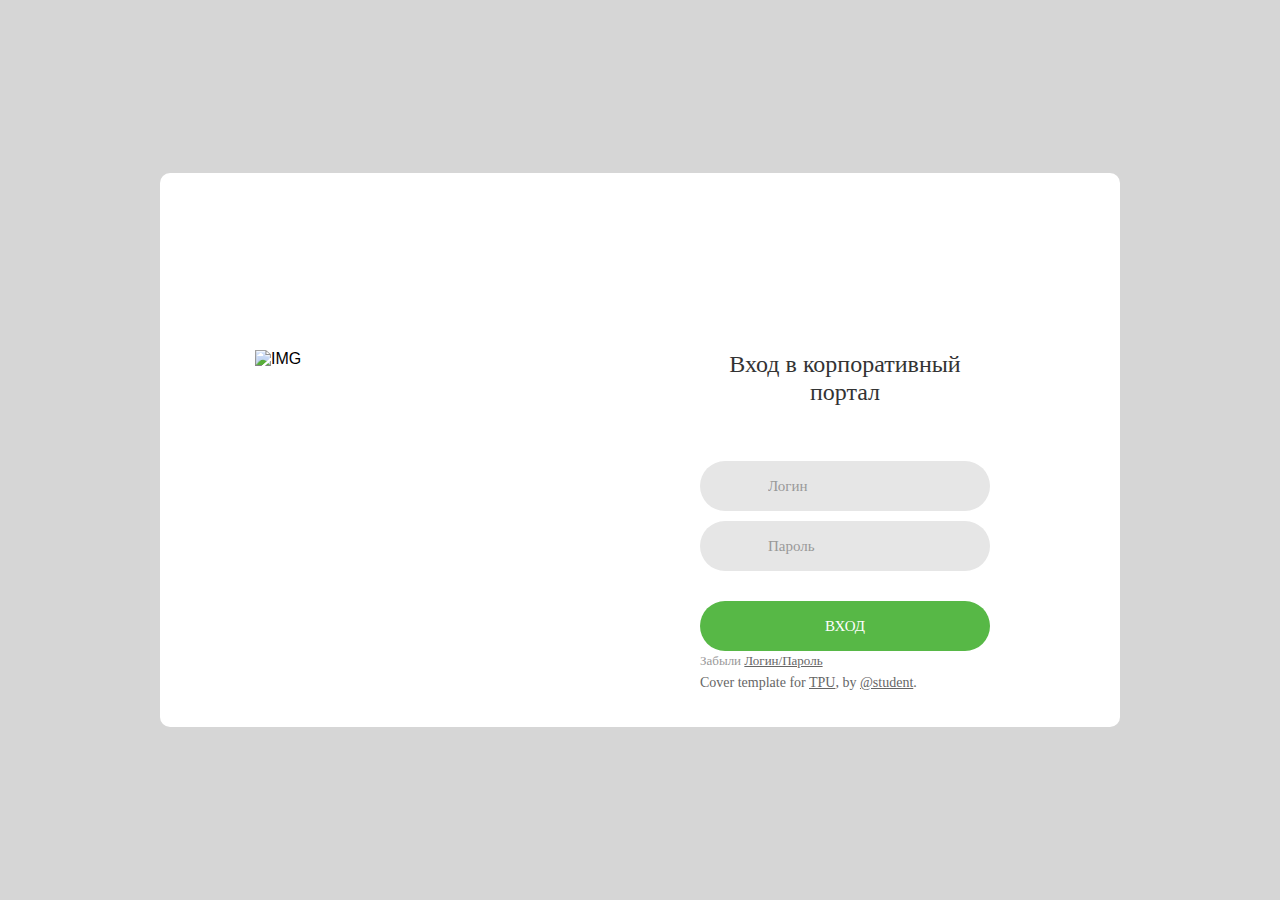
==== index.html @ 81877d41 "Добавил все необходимые ресурсы, изменил текст на русский" ====
<!DOCTYPE html>
<html lang="en">
<head>
	<title>Вход в портал</title>
	<meta charset="UTF-8">
	<meta name="viewport" content="width=device-width, initial-scale=1">
<!--===============================================================================================-->	
	<link rel="icon" type="image/png" href="images/icons/favicon.png"/>
<!--===============================================================================================-->
	<link rel="stylesheet" type="text/css" href="vendor/bootstrap/css/bootstrap.min.css">
<!--===============================================================================================-->
	<link rel="stylesheet" type="text/css" href="fonts/font-awesome-4.7.0/css/font-awesome.min.css">
<!--===============================================================================================-->
	<link rel="stylesheet" type="text/css" href="vendor/animate/animate.css">
<!--===============================================================================================-->	
	<link rel="stylesheet" type="text/css" href="vendor/css-hamburgers/hamburgers.min.css">
<!--===============================================================================================-->
	<link rel="stylesheet" type="text/css" href="vendor/select2/select2.min.css">
<!--===============================================================================================-->
	<link rel="stylesheet" type="text/css" href="css/util.css">
	<link rel="stylesheet" type="text/css" href="css/main.css">
<!--===============================================================================================-->
</head>
<body>
	
	<div class="limiter">
		<div class="container-login100">
			<div class="wrap-login100">
				<div class="login100-pic js-tilt" data-tilt>
					<img src="images/img-01.png" alt="IMG">
				</div>

				<form class="login100-form validate-form">
					<span class="login100-form-title">
						Вход в корпоративный портал
					</span>

					<div class="wrap-input100 validate-input" data-validate = "Valid email is required: ex@abc.xyz">
						<input class="input100" type="text" name="email" placeholder="Логин">
						<span class="focus-input100"></span>
						<span class="symbol-input100">
							<i class="fa fa-envelope" aria-hidden="true"></i>
						</span>
					</div>

					<div class="wrap-input100 validate-input" data-validate = "Password is required">
						<input class="input100" type="password" name="pass" placeholder="Пароль">
						<span class="focus-input100"></span>
						<span class="symbol-input100">
							<i class="fa fa-lock" aria-hidden="true"></i>
						</span>
					</div>
					
					<div class="container-login100-form-btn">
						<button class="login100-form-btn">
							Вход
						</button>
					</div>

					<div class="text-center p-t-12">
						<span class="txt1">
							Забыли
						</span>
						<a class="txt2" href="#">
							Логин/Пароль
						</a>
					</div>

					<div class="text-center p-t-136">
						<p>Cover template for <a href="https://tpu.ru/">TPU</a>, by <a href="https://tpu.ru/">@student</a>.</p>
					</div>
				</form>
			</div>
		</div>
	</div>
	
	

	
<!--===============================================================================================-->	
	<script src="vendor/jquery/jquery-3.2.1.min.js"></script>
<!--===============================================================================================-->
	<script src="vendor/bootstrap/js/popper.js"></script>
	<script src="vendor/bootstrap/js/bootstrap.min.js"></script>
<!--===============================================================================================-->
	<script src="vendor/select2/select2.min.js"></script>
<!--===============================================================================================-->
	<script src="vendor/tilt/tilt.jquery.min.js"></script>
	<script >
		$('.js-tilt').tilt({
			scale: 1.1
		})
	</script>
<!--===============================================================================================-->
	<script src="js/main.js"></script>

</body>
</html>
---- css/main.css ----
/*//////////////////////////////////////////////////////////////////
[ FONT ]*/

@font-face {
  font-family: Poppins-Regular;
  src: url('../fonts/poppins/Poppins-Regular.ttf'); 
}

@font-face {
  font-family: Poppins-Bold;
  src: url('../fonts/poppins/Poppins-Bold.ttf'); 
}

@font-face {
  font-family: Poppins-Medium;
  src: url('../fonts/poppins/Poppins-Medium.ttf'); 
}

@font-face {
  font-family: Montserrat-Bold;
  src: url('../fonts/montserrat/Montserrat-Bold.ttf'); 
}

/*//////////////////////////////////////////////////////////////////
[ RESTYLE TAG ]*/

* {
	margin: 0px; 
	padding: 0px; 
	box-sizing: border-box;
}

body, html {
	height: 100%;
	font-family: Poppins-Regular, sans-serif;
}

/*---------------------------------------------*/
a {
	font-family: Poppins-Regular;
	font-size: 14px;
	line-height: 1.7;
	color: #666666;
	margin: 0px;
	transition: all 0.4s;
	-webkit-transition: all 0.4s;
  -o-transition: all 0.4s;
  -moz-transition: all 0.4s;
}

a:focus {
	outline: none !important;
}

a:hover {
	text-decoration: none;
  color: #57b846;
}

/*---------------------------------------------*/
h1,h2,h3,h4,h5,h6 {
	margin: 0px;
}

p {
	font-family: Poppins-Regular;
	font-size: 14px;
	line-height: 1.7;
	color: #666666;
	margin: 0px;
}

ul, li {
	margin: 0px;
	list-style-type: none;
}


/*---------------------------------------------*/
input {
	outline: none;
	border: none;
}

textarea {
  outline: none;
  border: none;
}

textarea:focus, input:focus {
  border-color: transparent !important;
}

input:focus::-webkit-input-placeholder { color:transparent; }
input:focus:-moz-placeholder { color:transparent; }
input:focus::-moz-placeholder { color:transparent; }
input:focus:-ms-input-placeholder { color:transparent; }

textarea:focus::-webkit-input-placeholder { color:transparent; }
textarea:focus:-moz-placeholder { color:transparent; }
textarea:focus::-moz-placeholder { color:transparent; }
textarea:focus:-ms-input-placeholder { color:transparent; }

input::-webkit-input-placeholder { color: #999999; }
input:-moz-placeholder { color: #999999; }
input::-moz-placeholder { color: #999999; }
input:-ms-input-placeholder { color: #999999; }

textarea::-webkit-input-placeholder { color: #999999; }
textarea:-moz-placeholder { color: #999999; }
textarea::-moz-placeholder { color: #999999; }
textarea:-ms-input-placeholder { color: #999999; }

/*---------------------------------------------*/
button {
	outline: none !important;
	border: none;
	background: transparent;
}

button:hover {
	cursor: pointer;
}

iframe {
	border: none !important;
}


/*//////////////////////////////////////////////////////////////////
[ Utility ]*/
.txt1 {
  font-family: Poppins-Regular;
  font-size: 13px;
  line-height: 1.5;
  color: #999999;
}

.txt2 {
  font-family: Poppins-Regular;
  font-size: 13px;
  line-height: 1.5;
  color: #666666;
}


/*//////////////////////////////////////////////////////////////////
[ login ]*/

.limiter {
  width: 100%;
  margin: 0 auto;
}

.container-login100 {
  width: 100%;  
  min-height: 100vh;
  display: -webkit-box;
  display: -webkit-flex;
  display: -moz-box;
  display: -ms-flexbox;
  display: flex;
  justify-content: center;
  align-items: center;
  flex-direction: column;
  height: 100vh; /* Задаем высоту на весь экран */
  background-image: url('../images/politeh.jpg'); /* Путь к вашему изображению */
  background-repeat: no-repeat; /* Не повторять изображение */
  background-position: center; /* Центрируем изображение */
  background-size: auto; /* Не растягиваем изображение (по умолчанию) */
  background-color: rgba(200, 200, 200, 0.75); /* Белый цвет с 50% прозрачностью */
  background-blend-mode: overlay;/* Смешивание цвета с фоном */
}

.wrap-login100 {
  width: 960px;
  background: #fff;
  border-radius: 10px;
  overflow: hidden;

  display: -webkit-box;
  display: -webkit-flex;
  display: -moz-box;
  display: -ms-flexbox;
  display: flex;
  flex-wrap: wrap;
  justify-content: space-between;
  padding: 177px 130px 33px 95px;
}

/*------------------------------------------------------------------
[  ]*/
.login100-pic {
  width: 316px;
}

.login100-pic img {
  max-width: 100%;
}


/*------------------------------------------------------------------
[  ]*/
.login100-form {
  width: 290px;
}

.login100-form-title {
  font-family: Poppins-Bold;
  font-size: 24px;
  color: #333333;
  line-height: 1.2;
  text-align: center;

  width: 100%;
  display: block;
  padding-bottom: 54px;
}


/*---------------------------------------------*/
.wrap-input100 {
  position: relative;
  width: 100%;
  z-index: 1;
  margin-bottom: 10px;
}

.input100 {
  font-family: Poppins-Medium;
  font-size: 15px;
  line-height: 1.5;
  color: #666666;

  display: block;
  width: 100%;
  background: #e6e6e6;
  height: 50px;
  border-radius: 25px;
  padding: 0 30px 0 68px;
}


/*------------------------------------------------------------------
[ Focus ]*/
.focus-input100 {
  display: block;
  position: absolute;
  border-radius: 25px;
  bottom: 0;
  left: 0;
  z-index: -1;
  width: 100%;
  height: 100%;
  box-shadow: 0px 0px 0px 0px;
  color: rgba(87,184,70, 0.8);
}

.input100:focus + .focus-input100 {
  -webkit-animation: anim-shadow 0.5s ease-in-out forwards;
  animation: anim-shadow 0.5s ease-in-out forwards;
}

@-webkit-keyframes anim-shadow {
  to {
    box-shadow: 0px 0px 70px 25px;
    opacity: 0;
  }
}

@keyframes anim-shadow {
  to {
    box-shadow: 0px 0px 70px 25px;
    opacity: 0;
  }
}

.symbol-input100 {
  font-size: 15px;

  display: -webkit-box;
  display: -webkit-flex;
  display: -moz-box;
  display: -ms-flexbox;
  display: flex;
  align-items: center;
  position: absolute;
  border-radius: 25px;
  bottom: 0;
  left: 0;
  width: 100%;
  height: 100%;
  padding-left: 35px;
  pointer-events: none;
  color: #666666;

  -webkit-transition: all 0.4s;
  -o-transition: all 0.4s;
  -moz-transition: all 0.4s;
  transition: all 0.4s;
}

.input100:focus + .focus-input100 + .symbol-input100 {
  color: #57b846;
  padding-left: 28px;
}

/*------------------------------------------------------------------
[ Button ]*/
.container-login100-form-btn {
  width: 100%;
  display: -webkit-box;
  display: -webkit-flex;
  display: -moz-box;
  display: -ms-flexbox;
  display: flex;
  flex-wrap: wrap;
  justify-content: center;
  padding-top: 20px;
}

.login100-form-btn {
  font-family: Montserrat-Bold;
  font-size: 15px;
  line-height: 1.5;
  color: #fff;
  text-transform: uppercase;

  width: 100%;
  height: 50px;
  border-radius: 25px;
  background: #57b846;
  display: -webkit-box;
  display: -webkit-flex;
  display: -moz-box;
  display: -ms-flexbox;
  display: flex;
  justify-content: center;
  align-items: center;
  padding: 0 25px;

  -webkit-transition: all 0.4s;
  -o-transition: all 0.4s;
  -moz-transition: all 0.4s;
  transition: all 0.4s;
}

.login100-form-btn:hover {
  background: #333333;
}



/*------------------------------------------------------------------
[ Responsive ]*/



@media (max-width: 992px) {
  .wrap-login100 {
    padding: 177px 90px 33px 85px;
  }

  .login100-pic {
    width: 35%;
  }

  .login100-form {
    width: 50%;
  }
}

@media (max-width: 768px) {
  .wrap-login100 {
    padding: 100px 80px 33px 80px;
  }

  .login100-pic {
    display: none;
  }

  .login100-form {
    width: 100%;
  }
}

@media (max-width: 576px) {
  .wrap-login100 {
    padding: 100px 15px 33px 15px;
  }
}


/*------------------------------------------------------------------
[ Alert validate ]*/

.validate-input {
  position: relative;
}

.alert-validate::before {
  content: attr(data-validate);
  position: absolute;
  max-width: 70%;
  background-color: white;
  border: 1px solid #c80000;
  border-radius: 13px;
  padding: 4px 25px 4px 10px;
  top: 50%;
  -webkit-transform: translateY(-50%);
  -moz-transform: translateY(-50%);
  -ms-transform: translateY(-50%);
  -o-transform: translateY(-50%);
  transform: translateY(-50%);
  right: 8px;
  pointer-events: none;

  font-family: Poppins-Medium;
  color: #c80000;
  font-size: 13px;
  line-height: 1.4;
  text-align: left;

  visibility: hidden;
  opacity: 0;

  -webkit-transition: opacity 0.4s;
  -o-transition: opacity 0.4s;
  -moz-transition: opacity 0.4s;
  transition: opacity 0.4s;
}

.alert-validate::after {
  content: "\f06a";
  font-family: FontAwesome;
  display: block;
  position: absolute;
  color: #c80000;
  font-size: 15px;
  top: 50%;
  -webkit-transform: translateY(-50%);
  -moz-transform: translateY(-50%);
  -ms-transform: translateY(-50%);
  -o-transform: translateY(-50%);
  transform: translateY(-50%);
  right: 13px;
}

.alert-validate:hover:before {
  visibility: visible;
  opacity: 1;
}

@media (max-width: 992px) {
  .alert-validate::before {
    visibility: visible;
    opacity: 1;
  }
}
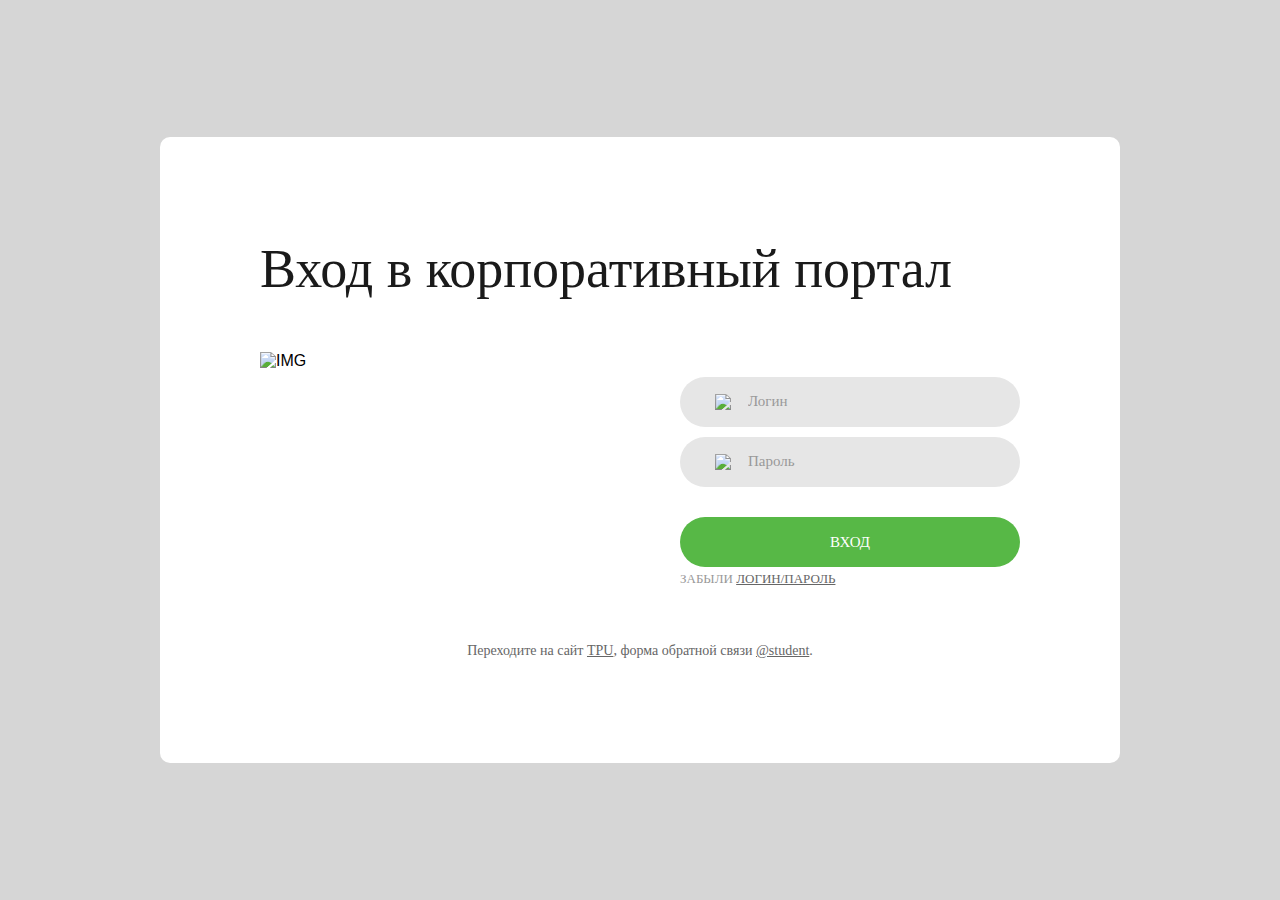
==== commit 1e1d9490: "Final 1.0" ====
--- a/index.html
+++ b/index.html
@@ -10,49 +10,50 @@
 	<link rel="stylesheet" type="text/css" href="vendor/bootstrap/css/bootstrap.min.css">
 <!--===============================================================================================-->
 	<link rel="stylesheet" type="text/css" href="fonts/font-awesome-4.7.0/css/font-awesome.min.css">
-<!--===============================================================================================-->
 	<link rel="stylesheet" type="text/css" href="vendor/animate/animate.css">
 <!--===============================================================================================-->	
 	<link rel="stylesheet" type="text/css" href="vendor/css-hamburgers/hamburgers.min.css">
 <!--===============================================================================================-->
 	<link rel="stylesheet" type="text/css" href="vendor/select2/select2.min.css">
-<!--===============================================================================================-->
+	
+
+
 	<link rel="stylesheet" type="text/css" href="css/util.css">
 	<link rel="stylesheet" type="text/css" href="css/main.css">
 <!--===============================================================================================-->
 </head>
 <body>
-	
 	<div class="limiter">
-		<div class="container-login100">
-			<div class="wrap-login100">
-				<div class="login100-pic js-tilt" data-tilt>
-					<img src="images/img-01.png" alt="IMG">
+		<div class="main_container">
+			<div class="login_conteiner">	
+				<div class="title-form">
+					<p class="login-form-title">
+						Вход в корпоративный портал
+					</p>
 				</div>
-
+				<div class="login-icon js-tilt" data-tilt>
+					<img src="images/img-01.png" style="weight:5%" alt="IMG">
+				</div>
 				<form class="login100-form validate-form">
-					<span class="login100-form-title">
-						Вход в корпоративный портал
-					</span>
-
-					<div class="wrap-input100 validate-input" data-validate = "Valid email is required: ex@abc.xyz">
-						<input class="input100" type="text" name="email" placeholder="Логин">
-						<span class="focus-input100"></span>
-						<span class="symbol-input100">
-							<i class="fa fa-envelope" aria-hidden="true"></i>
+				
+					<div class="text-area validate-input" data-validate = "Поле Логин не должно быть пустым">
+						<input class="input-form" type="text" name="login" placeholder="Логин">
+						<span class="focus-input-form"></span>
+						<span class="symbol-input">
+							<img class="login" src="images/icons/login.png" />
 						</span>
 					</div>
 
-					<div class="wrap-input100 validate-input" data-validate = "Password is required">
-						<input class="input100" type="password" name="pass" placeholder="Пароль">
-						<span class="focus-input100"></span>
-						<span class="symbol-input100">
-							<i class="fa fa-lock" aria-hidden="true"></i>
+					<div class="text-area validate-input" data-validate = "Поле Пароль не должно быть пустым">
+						<input class="input-form" type="password" name="pass" placeholder="Пароль">
+						<span class="focus-input-form"></span>
+						<span class="symbol-input">
+							<img class="password" src="images/icons/password.png" />
 						</span>
 					</div>
 					
-					<div class="container-login100-form-btn">
-						<button class="login100-form-btn">
+					<div class="container-btn">
+						<button class="login-btn">
 							Вход
 						</button>
 					</div>
@@ -65,11 +66,11 @@
 							Логин/Пароль
 						</a>
 					</div>
-
-					<div class="text-center p-t-136">
-						<p>Cover template for <a href="https://tpu.ru/">TPU</a>, by <a href="https://tpu.ru/">@student</a>.</p>
-					</div>
+					
 				</form>
+				<div class="test">
+					<p>Переходите на сайт <a href="https://tpu.ru/">TPU</a>, форма обратной связи <a href="https://tpu.ru/">@student</a>.</p>
+				</div>
 			</div>
 		</div>
 	</div>
--- a/css/main.css
+++ b/css/main.css
@@ -4,26 +4,37 @@
 
 /*//////////////////////////////////////////////////////////////////
 [ FONT ]*/
-
 @font-face {
-  font-family: Poppins-Regular;
-  src: url('../fonts/poppins/Poppins-Regular.ttf'); 
-}
-
+  font-family: 'Itim'; 
+  src: url('../fonts/Itim.ttf') format('opentype'); 
+  font-weight: normal; 
+  font-style: normal;
+}
 @font-face {
-  font-family: Poppins-Bold;
-  src: url('../fonts/poppins/Poppins-Bold.ttf'); 
-}
-
+  font-family: 'Itim-Bold';
+  src: url('../fonts/Itim.ttf'); 
+  font-style: bold;
+}
 @font-face {
-  font-family: Poppins-Medium;
-  src: url('../fonts/poppins/Poppins-Medium.ttf'); 
+  font-family: 'Itim-Regular';
+  src: url('../fonts/Itim.ttf'); 
+  font-style: regular;
 }
 
 @font-face {
-  font-family: Montserrat-Bold;
-  src: url('../fonts/montserrat/Montserrat-Bold.ttf'); 
-}
+  font-family: 'Itim-Medium';
+  src: url('../fonts/Itim.ttf'); 
+  font-style: medium;
+}
+
+@font-face {
+  font-family: 'Itim-Heavy';
+  src: url('./fonts/Itim/fs-metallic.ttf') format('opentype'); 
+  
+}
+
+
+
 
 /*//////////////////////////////////////////////////////////////////
 [ RESTYLE TAG ]*/
@@ -36,12 +47,12 @@
 
 body, html {
 	height: 100%;
-	font-family: Poppins-Regular, sans-serif;
+	font-family: Itim-Bold, sans-serif;
 }
 
 /*---------------------------------------------*/
 a {
-	font-family: Poppins-Regular;
+	font-family: Itim-Regular;
 	font-size: 14px;
 	line-height: 1.7;
 	color: #666666;
@@ -67,7 +78,7 @@
 }
 
 p {
-	font-family: Poppins-Regular;
+	font-family: Itim-Regular;
 	font-size: 14px;
 	line-height: 1.7;
 	color: #666666;
@@ -134,14 +145,14 @@
 /*//////////////////////////////////////////////////////////////////
 [ Utility ]*/
 .txt1 {
-  font-family: Poppins-Regular;
+  font-family: Itim-Regular;
   font-size: 13px;
   line-height: 1.5;
   color: #999999;
 }
 
 .txt2 {
-  font-family: Poppins-Regular;
+  font-family: Itim-Regular;
   font-size: 13px;
   line-height: 1.5;
   color: #666666;
@@ -156,7 +167,7 @@
   margin: 0 auto;
 }
 
-.container-login100 {
+.main_container {
   width: 100%;  
   min-height: 100vh;
   display: -webkit-box;
@@ -167,16 +178,15 @@
   justify-content: center;
   align-items: center;
   flex-direction: column;
-  height: 100vh; /* Задаем высоту на весь экран */
-  background-image: url('../images/politeh.jpg'); /* Путь к вашему изображению */
-  background-repeat: no-repeat; /* Не повторять изображение */
-  background-position: center; /* Центрируем изображение */
-  background-size: auto; /* Не растягиваем изображение (по умолчанию) */
-  background-color: rgba(200, 200, 200, 0.75); /* Белый цвет с 50% прозрачностью */
-  background-blend-mode: overlay;/* Смешивание цвета с фоном */
-}
-
-.wrap-login100 {
+  background-image: url('../images/politeh.jpg'); 
+  background-repeat: no-repeat;
+  background-position: center; 
+  background-size: auto;
+  background-color: rgba(200, 200, 200, 0.75);
+  background-blend-mode: overlay;
+}
+
+.login_conteiner {
   width: 960px;
   background: #fff;
   border-radius: 10px;
@@ -189,49 +199,74 @@
   display: flex;
   flex-wrap: wrap;
   justify-content: space-between;
-  padding: 177px 130px 33px 95px;
-}
-
-/*------------------------------------------------------------------
-[  ]*/
-.login100-pic {
+  padding: 100px 100px 100px 100px;
+}
+.title-form{
+  margin-bottom: 50px ;
+}
+
+.login-icon {
   width: 316px;
 }
 
-.login100-pic img {
-  max-width: 100%;
-}
-
-
-/*------------------------------------------------------------------
-[  ]*/
+.login-icon img {
+  max-width: 80%;
+}
+
+
 .login100-form {
-  width: 290px;
-}
-
-.login100-form-title {
-  font-family: Poppins-Bold;
-  font-size: 24px;
-  color: #333333;
+  margin-top: 25px;
+  width: 340px;
+  font-family: Itim-Bold;
+  font-size: 15px;
+  line-height: 1.5;
+  
+  text-transform: uppercase;
+
+
+  border-radius: 25px;
+ 
+  
+  justify-content: center;
+  align-items: center;
+  
+
+
+}
+
+
+.login-form-title {
+  font-family: Itim-Bold;       
+  font-size: 54px;
+  color: #1a1a1a;
   line-height: 1.2;
   text-align: center;
-
   width: 100%;
   display: block;
-  padding-bottom: 54px;
 }
 
 
 /*---------------------------------------------*/
-.wrap-input100 {
+.text-area {
   position: relative;
   width: 100%;
   z-index: 1;
   margin-bottom: 10px;
 }
-
-.input100 {
-  font-family: Poppins-Medium;
+.test
+{
+  margin-top: 50px;
+  font-family: Itim-Bold;       
+  font-size: 150px;
+  color: #1a1a1a;
+  line-height: 1.2;
+  text-align: center;
+  width: 100%;
+  display: block;
+}
+
+.input-form {
+  font-family: Itim;
   font-size: 15px;
   line-height: 1.5;
   color: #666666;
@@ -247,7 +282,7 @@
 
 /*------------------------------------------------------------------
 [ Focus ]*/
-.focus-input100 {
+.focus-input-form {
   display: block;
   position: absolute;
   border-radius: 25px;
@@ -260,7 +295,7 @@
   color: rgba(87,184,70, 0.8);
 }
 
-.input100:focus + .focus-input100 {
+.input-form:focus + .focus-input-form {
   -webkit-animation: anim-shadow 0.5s ease-in-out forwards;
   animation: anim-shadow 0.5s ease-in-out forwards;
 }
@@ -278,10 +313,13 @@
     opacity: 0;
   }
 }
-
-.symbol-input100 {
+.login {
+  width: 6%;
+}
+.password {
+  width: 6%;
+}.symbol-input {
   font-size: 15px;
-
   display: -webkit-box;
   display: -webkit-flex;
   display: -moz-box;
@@ -304,14 +342,14 @@
   transition: all 0.4s;
 }
 
-.input100:focus + .focus-input100 + .symbol-input100 {
+.input-form:focus + .focus-input-form + .symbol-input {
   color: #57b846;
   padding-left: 28px;
 }
 
 /*------------------------------------------------------------------
 [ Button ]*/
-.container-login100-form-btn {
+.container-btn {
   width: 100%;
   display: -webkit-box;
   display: -webkit-flex;
@@ -323,8 +361,8 @@
   padding-top: 20px;
 }
 
-.login100-form-btn {
-  font-family: Montserrat-Bold;
+.login-btn {
+  font-family: Itim-Bold;
   font-size: 15px;
   line-height: 1.5;
   color: #fff;
@@ -349,54 +387,98 @@
   transition: all 0.4s;
 }
 
-.login100-form-btn:hover {
+.login-btn:hover {
   background: #333333;
 }
 
 
 
 /*------------------------------------------------------------------
-[ Responsive ]*/
+[  ]*/
 
 
 
 @media (max-width: 992px) {
-  .wrap-login100 {
+  .login_conteiner {
     padding: 177px 90px 33px 85px;
-  }
-
-  .login100-pic {
+    display: flex;
+    justify-content: center;
+  }
+  
+  .title-form
+  {
+    size: 50%;
+    display: flex;
+    justify-content: center;
+  }
+
+  .login-icon {
     width: 35%;
   }
+  .login100-form
+  {
+    width: 95%;
+  }
+  .login-input
+  {
+    width: 10%;
+  }  
+  
+  .login-btn
+  {
+    width: 95%;
+  }
+ 
+  .password{
+    width: 3%;
+  }
+  .login{
+    width: 3%;
+  }
+}
+
+@media (max-width: 768px) {
+  .login_conteiner {
+    padding: 100px 80px 33px 80px;
+   
+  }
+
+  .login-icon {
+    display: none;
+  }
 
   .login100-form {
-    width: 50%;
-  }
-}
-
-@media (max-width: 768px) {
-  .wrap-login100 {
-    padding: 100px 80px 33px 80px;
-  }
-
-  .login100-pic {
-    display: none;
-  }
-
-  .login100-form {
-    width: 100%;
+    width: 75%;
+  }
+  .login-form-title{
+    font-size: 40px;
+    width: 80%;
+    display: flex;
+    justify-content: center;
   }
 }
 
 @media (max-width: 576px) {
-  .wrap-login100 {
+  .login_conteiner {
     padding: 100px 15px 33px 15px;
   }
+  .login-form-title{
+    font-size: 40px;
+  }
+  .login-btn
+  {
+    width: 75%;
+  }
+  .login100-form
+  {
+    width: 45%;
+  }  
+
 }
 
 
 /*------------------------------------------------------------------
-[ Alert validate ]*/
+[ Mobile ]*/
 
 .validate-input {
   position: relative;
@@ -419,7 +501,7 @@
   right: 8px;
   pointer-events: none;
 
-  font-family: Poppins-Medium;
+  font-family: Itim-Medium;
   color: #c80000;
   font-size: 13px;
   line-height: 1.4;
@@ -435,8 +517,8 @@
 }
 
 .alert-validate::after {
-  content: "\f06a";
-  font-family: FontAwesome;
+  content: "⊗";
+  font-family: Itim;
   display: block;
   position: absolute;
   color: #c80000;
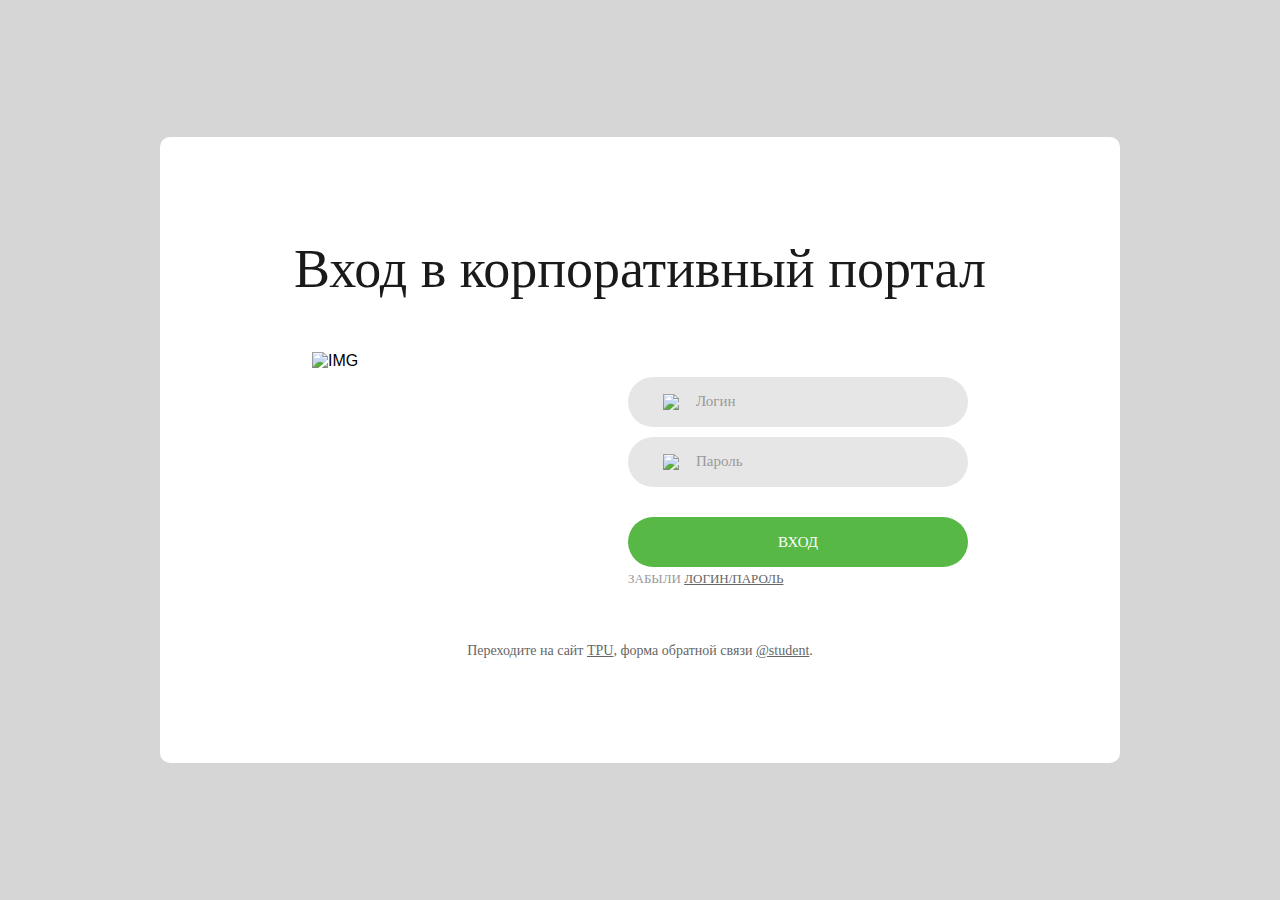
==== commit 76c91b12: "Final1.2" ====
--- a/index.html
+++ b/index.html
@@ -68,7 +68,7 @@
 					</div>
 					
 				</form>
-				<div class="test">
+				<div class="info-text">
 					<p>Переходите на сайт <a href="https://tpu.ru/">TPU</a>, форма обратной связи <a href="https://tpu.ru/">@student</a>.</p>
 				</div>
 			</div>
--- a/css/main.css
+++ b/css/main.css
@@ -198,7 +198,7 @@
   display: -ms-flexbox;
   display: flex;
   flex-wrap: wrap;
-  justify-content: space-between;
+  justify-content: center;
   padding: 100px 100px 100px 100px;
 }
 .title-form{
@@ -253,7 +253,7 @@
   z-index: 1;
   margin-bottom: 10px;
 }
-.test
+.info-text
 {
   margin-top: 50px;
   font-family: Itim-Bold;       
@@ -473,6 +473,10 @@
   {
     width: 45%;
   }  
+  .info-text
+  {
+    width: 50%;
+  }
 
 }
 
